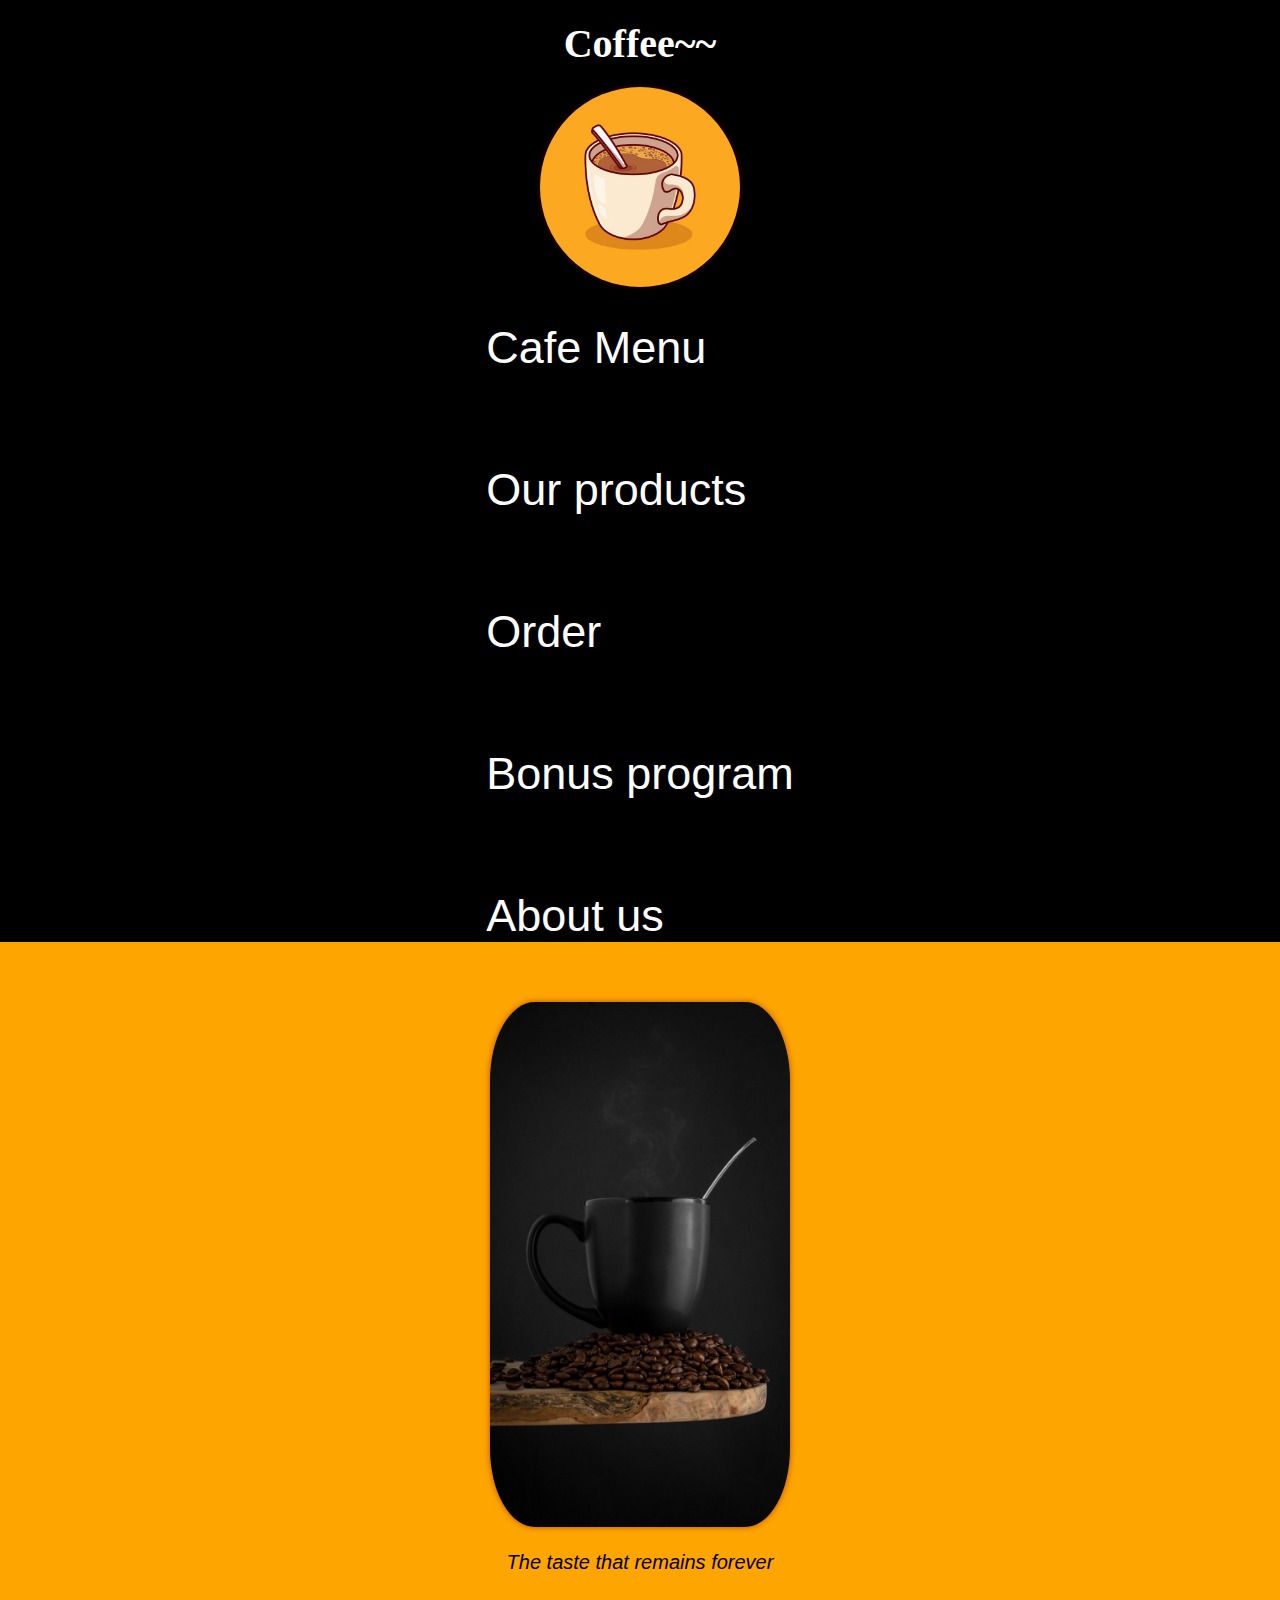
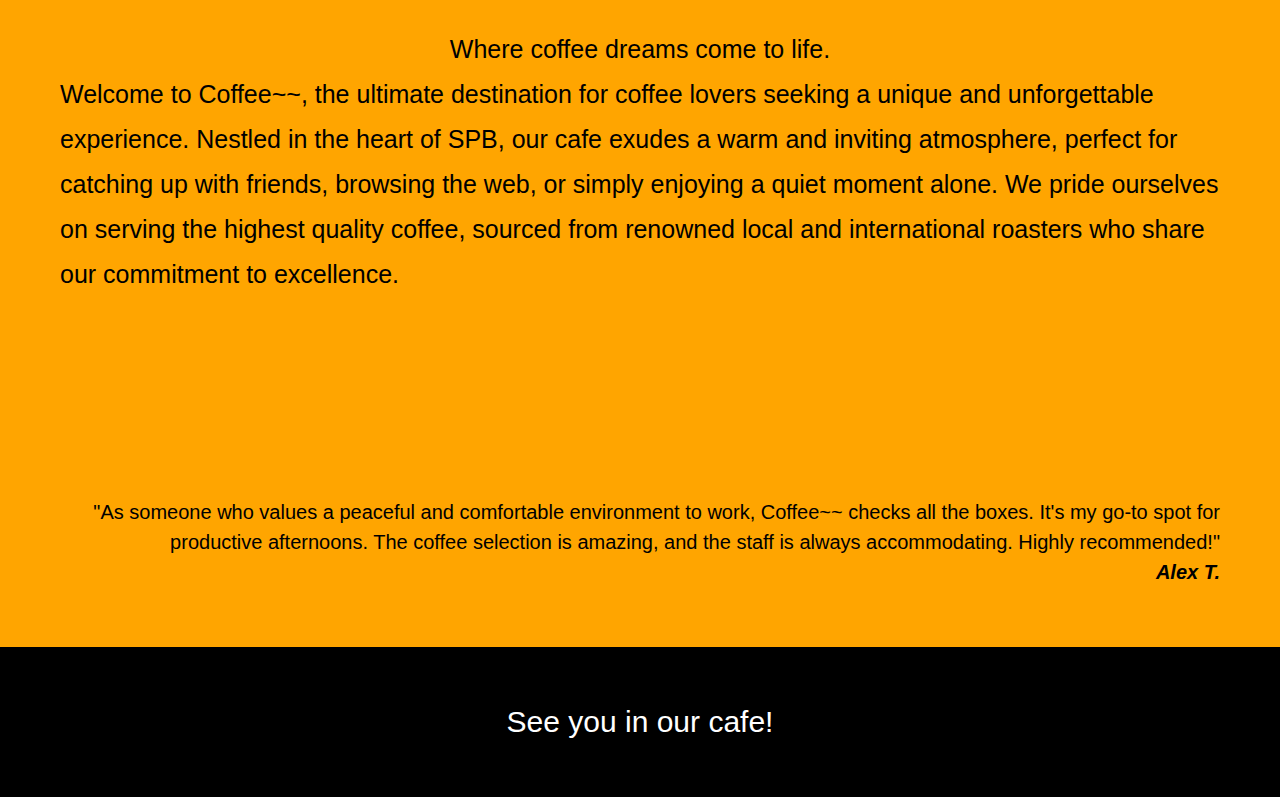
==== html/index.html @ e3198482 "refactor" ====
<!DOCTYPE html>
<html lang="eng">
<head>
    <meta charset="UTF-8">
    <title>Coffee~~</title>
    <link rel="icon" href="../images/coffee_pic_1.jpg">
    <link rel="stylesheet" href="../css/util.css">
    <link rel="stylesheet" href="../css/header/header.css">
    <link rel="stylesheet" href="../css/header/__logo/header__logo.css">
    <link rel="stylesheet" href="../css/header/__menu/header__menu.css">
    <link rel="stylesheet" href="../css/main/main.css">
    <link rel="stylesheet" href="../css/main/__welcome/main__welcome.css">
    <link rel="stylesheet" href="../css/footer/footer.css">
    <link rel="stylesheet" href="../css/footer/__footer-text/footer__footer-text.css">

</head>
<body>


<div class="header">
    <div class="header__image-container">
        <h1 class="header__image-title">Coffee~~</h1>
        <img class="header__coffee-image" src="../images/coffee_pic_1.jpg" alt="Coffee image">
    </div>
    <nav class="header__menu">
        <a class="header__link" href="cafe_menu.html">Cafe Menu</a>
        <a class="header__link">Our products</a>
        <a class="header__link">Order</a>
        <a class="header__link">Bonus program</a>
        <a class="header__link">About us</a>
    </nav>
</div>

<main class="main">
    <section class="welcome">
        <div class="welcome__image">
            <img class="welcome__coffee-image" src="../images/coffee_pic_2.jpg" alt="Coffee image">
            <p class="welcome__aside-text"><i>The taste that remains forever</i></p>
        </div>
        <div class="welcome__text-container">
            <div class="welcome__main-text">
                <p class="welcome__title"> Where coffee dreams come to life. </p>
                <p class="welcome__text">
                    Welcome to Coffee~~, the ultimate destination for coffee lovers seeking a unique and
                    unforgettable
                    experience.
                    Nestled in the heart of SPB, our cafe exudes a warm and inviting atmosphere, perfect for catching up with
                    friends, browsing the web, or simply enjoying a quiet moment alone.
                    We pride ourselves on serving the highest quality coffee, sourced from renowned local and international
                    roasters who share our commitment to excellence.</p>
            </div>
            <article class="welcome__review">
                <blockquote class="welcome__blockquote">
                    <p class="welcome__quote"> "As someone who values a peaceful and comfortable environment to work, Coffee~~
                        checks all the boxes.
                        It's my go-to spot for productive afternoons.
                        The coffee selection is amazing, and the staff is always accommodating. Highly recommended!" </p>
                    <cite class="welcome__author"><strong>Alex T.</strong></cite>
                </blockquote>
            </article>
        </div>
    </section>
</main>
<footer class="footer">
    <p class="footer__goodbye-text"> See you in our cafe! </p>
</footer>

</body>
</html>
---- css/util.css ----
* {
    padding: 0;
    margin: 0;
    border: none;
    box-sizing: border-box;
    font-family: sans-serif;
}
body {
    display: flex;
    flex-direction: column;
    justify-content: space-between;
    min-height: 100vh;
    min-width: 100vh;
}
a {
    text-decoration: none;
    color: inherit;
}
---- css/header/header.css ----
.header {
    height: 100%;
    width: 100%;
    background: black;
    display: flex;
    justify-content: space-around;
    align-items: center;
    gap: 15px;
    position: sticky;
    top: 0;
    z-index: 1;

}
@media only screen and (max-width: 1500px) {
    .header {
        flex-direction: column;
        position: static;
    }
    .header__menu {
        flex-direction: column;
        gap: 10px;
    }
}
---- css/header/__logo/header__logo.css ----
.header__image-container {
    padding: 20px;
    display: flex;
    flex-direction: column;
    justify-content: start;
    align-items: center;
    gap: 20px;
}
.header__image-title {
    font-family: cursive;
    font-size: 40px;
    color: white;
}
.header__coffee-image {
    width: 200px;
    height: auto;
    border-radius: 50%;
    filter: drop-shadow(0 0 3px rgba(100,0,0,0.5));
}
---- css/header/__menu/header__menu.css ----
.header__menu{
    display: flex;
    gap: 90px;
    justify-content: space-between;
    font-size: 45px;
    color: white;
}
---- css/main/main.css ----
.main {
    width: 100%;
    height: 100%;
    display: flex;
    flex: 1;
    background: orange;
    color: black;

}
@media only screen and (max-width: 1500px) {
    .welcome {
        flex-direction: column;
    }
}
---- css/main/__welcome/main__welcome.css ----
.welcome {
    padding: 60px;
    gap: 50px;
    font-size: 25px;
    line-height: 45px;
    color: black;
    display: flex;
    justify-content: space-around;

}

.welcome__image {

    display: flex;
    flex-direction: column;
    justify-content: flex-start;
    align-items: center;
    gap: 20px;
}


.welcome__coffee-image {
    width: 300px;
    height: 525px;
    border-radius: 15%;
    filter: drop-shadow(0 0 3px rgba(100, 0, 0, 0.5));
    display: flex;
}

.welcome__text-container {
    display: flex;
    flex-direction: column;
    justify-content: start;
    align-items: center;
    gap: 200px;

}

.welcome__main-text {
    display: flex;
    flex-direction: column;
    align-items: center;
}

.welcome__blockquote {
    font-family: cursive;
    font-size: 20px;
    line-height: 30px;
    text-align: right;
    color: black;
}

.welcome__aside-text {
    font-style: italic;
    font-size: 20px;
    line-height: 30px;
    color: black;

}
---- css/footer/footer.css ----
.footer {
    display: flex;
    justify-content: center;
    width: 100%;
    height: auto;
    background: black;
}
---- css/footer/__footer-text/footer__footer-text.css ----
.footer__goodbye-text {
    font-size: 30px;
    line-height: 150px;
    color: white;
}
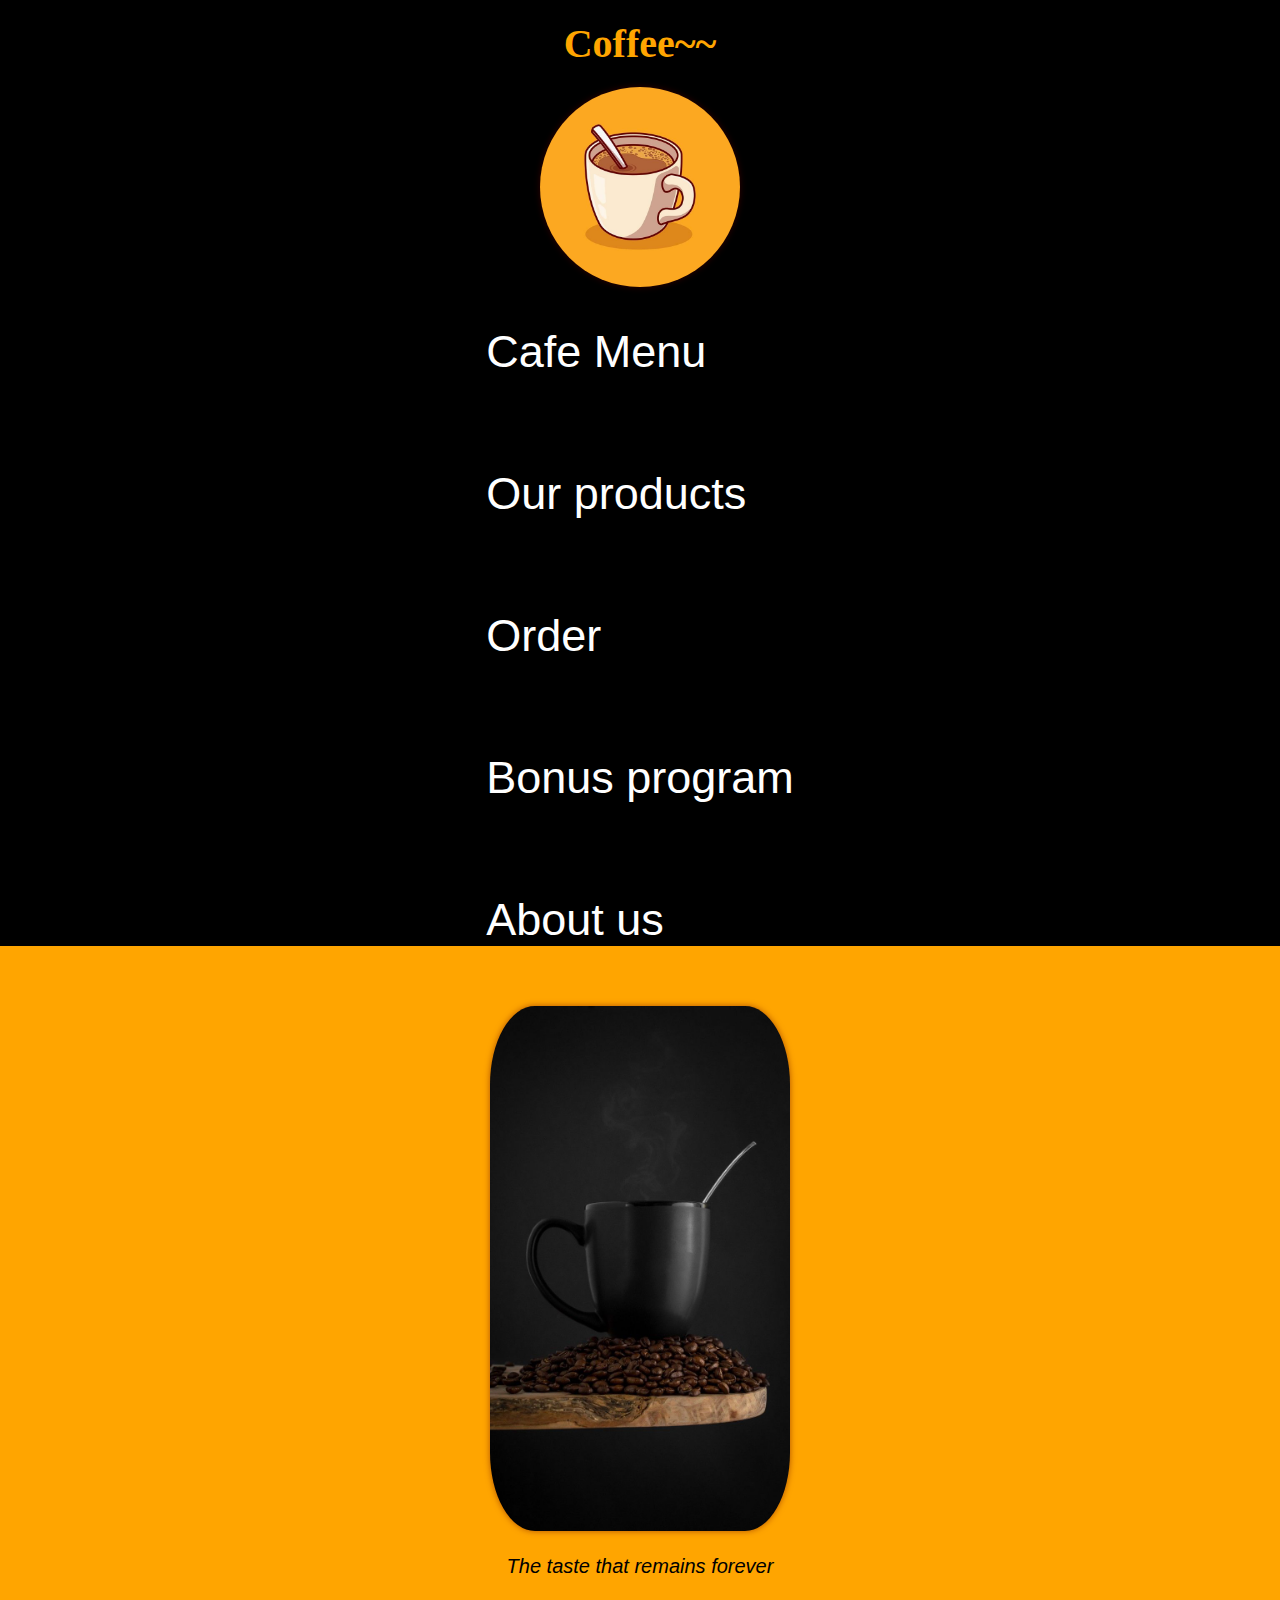
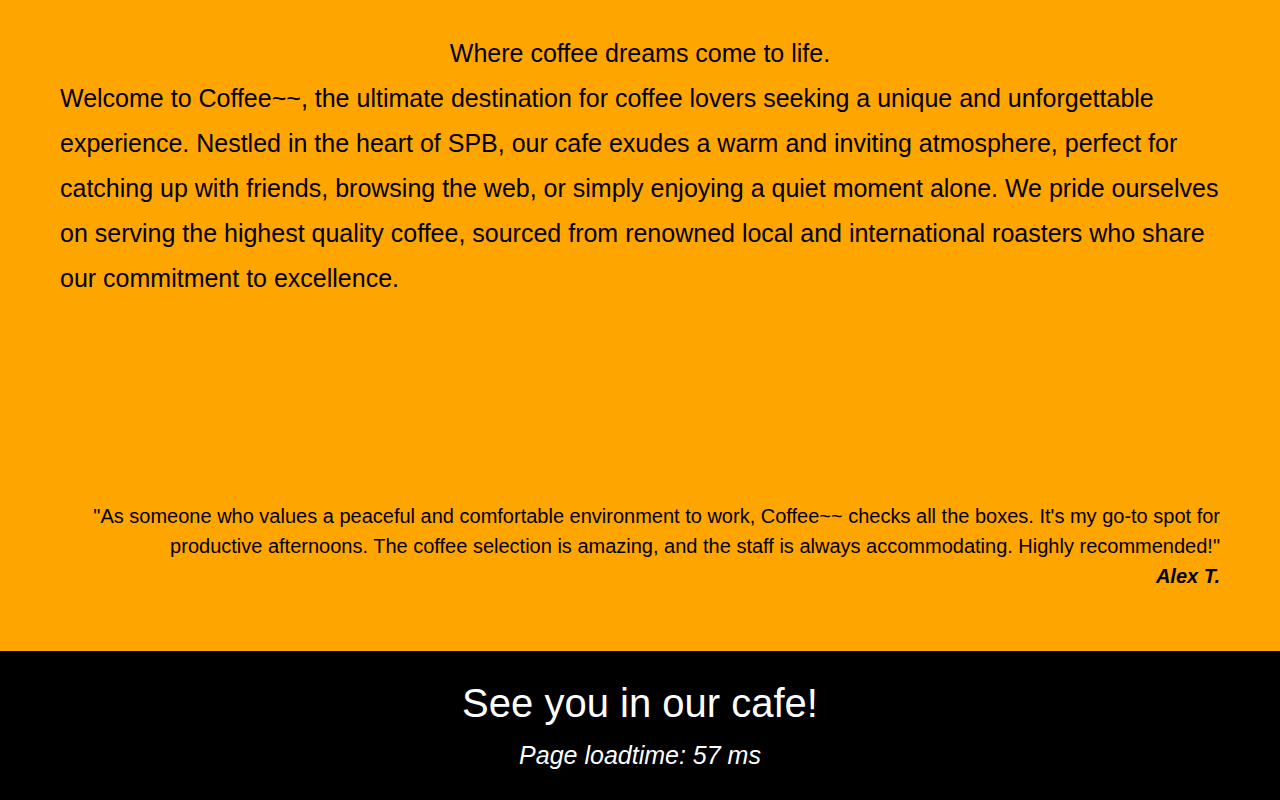
==== commit cd248940: "lab5" ====
--- a/html/index.html
+++ b/html/index.html
@@ -12,6 +12,8 @@
     <link rel="stylesheet" href="../css/main/__welcome/main__welcome.css">
     <link rel="stylesheet" href="../css/footer/footer.css">
     <link rel="stylesheet" href="../css/footer/__footer-text/footer__footer-text.css">
+    <link rel="stylesheet" href="../css/footer/__loadtime-text/footer__loadtime-text.css">
+    <script src="../scripts/page_load_time.js"></script>
 
 </head>
 <body>
@@ -19,16 +21,19 @@
 
 <div class="header">
     <div class="header__image-container">
-        <h1 class="header__image-title">Coffee~~</h1>
-        <img class="header__coffee-image" src="../images/coffee_pic_1.jpg" alt="Coffee image">
+        <h1 class="header__image-title" id="colorful-title">Coffee~~</h1>
+        <a class="header__link" id="index.html" href="index.html"> <img class="header__coffee-image" src="../images/coffee_pic_1.jpg" alt="Coffee image"> </a>
     </div>
     <nav class="header__menu">
-        <a class="header__link" href="cafe_menu.html">Cafe Menu</a>
-        <a class="header__link">Our products</a>
-        <a class="header__link">Order</a>
-        <a class="header__link">Bonus program</a>
-        <a class="header__link">About us</a>
+        <a class="header__link" id="cafe_menu.html" href="cafe_menu.html">Cafe Menu</a>
+        <a class="header__link" id="our_products.html" href="our_products.html">Our products</a>
+        <a class="header__link" id="order.html" href="order.html">Order</a>
+        <a class="header__link" id="bonus_program.html" href="bonus_program.html">Bonus program</a>
+        <a class="header__link" id="about_us.html" href="about_us.html">About us</a>
     </nav>
+    <script src="../scripts/change_color.js"></script>
+    <script src="../scripts/menu_active.js"></script>
+
 </div>
 
 <main class="main">
@@ -63,6 +68,7 @@
 </main>
 <footer class="footer">
     <p class="footer__goodbye-text"> See you in our cafe! </p>
+    <p class="footer__loadtime-text"></p>
 </footer>
 
 </body>
--- a/css/header/__logo/header__logo.css
+++ b/css/header/__logo/header__logo.css
@@ -11,6 +11,12 @@
     font-size: 40px;
     color: white;
 }
+.header__image-title-orange {
+    font-family: cursive;
+    font-size: 40px;
+    color: orange;
+
+}
 .header__coffee-image {
     width: 200px;
     height: auto;
--- a/css/header/__menu/header__menu.css
+++ b/css/header/__menu/header__menu.css
@@ -4,4 +4,15 @@
     justify-content: space-between;
     font-size: 45px;
     color: white;
+}
+.header__linkActive {
+    color: orange;
+}
+.header__link:hover {
+    color:orange;
+}
+.active {
+    color:orange;
+    text-decoration: underline;
+
 }--- a/css/footer/footer.css
+++ b/css/footer/footer.css
@@ -1,6 +1,8 @@
 .footer {
     display: flex;
-    justify-content: center;
+    flex-direction: column;
+    align-items: center;
+    gap: 15px;
     width: 100%;
     height: auto;
     background: black;
--- a/css/footer/__footer-text/footer__footer-text.css
+++ b/css/footer/__footer-text/footer__footer-text.css
@@ -1,5 +1,5 @@
 .footer__goodbye-text {
-    font-size: 30px;
-    line-height: 150px;
+    font-size: 40px;
     color: white;
+    padding-top: 30px;
 }--- a/css/footer/__loadtime-text/footer__loadtime-text.css
+++ b/css/footer/__loadtime-text/footer__loadtime-text.css
@@ -0,0 +1,6 @@
+.footer__loadtime-text {
+    font-size: 25px;
+    color: white;
+    padding-bottom: 30px;
+    font-style: italic;
+}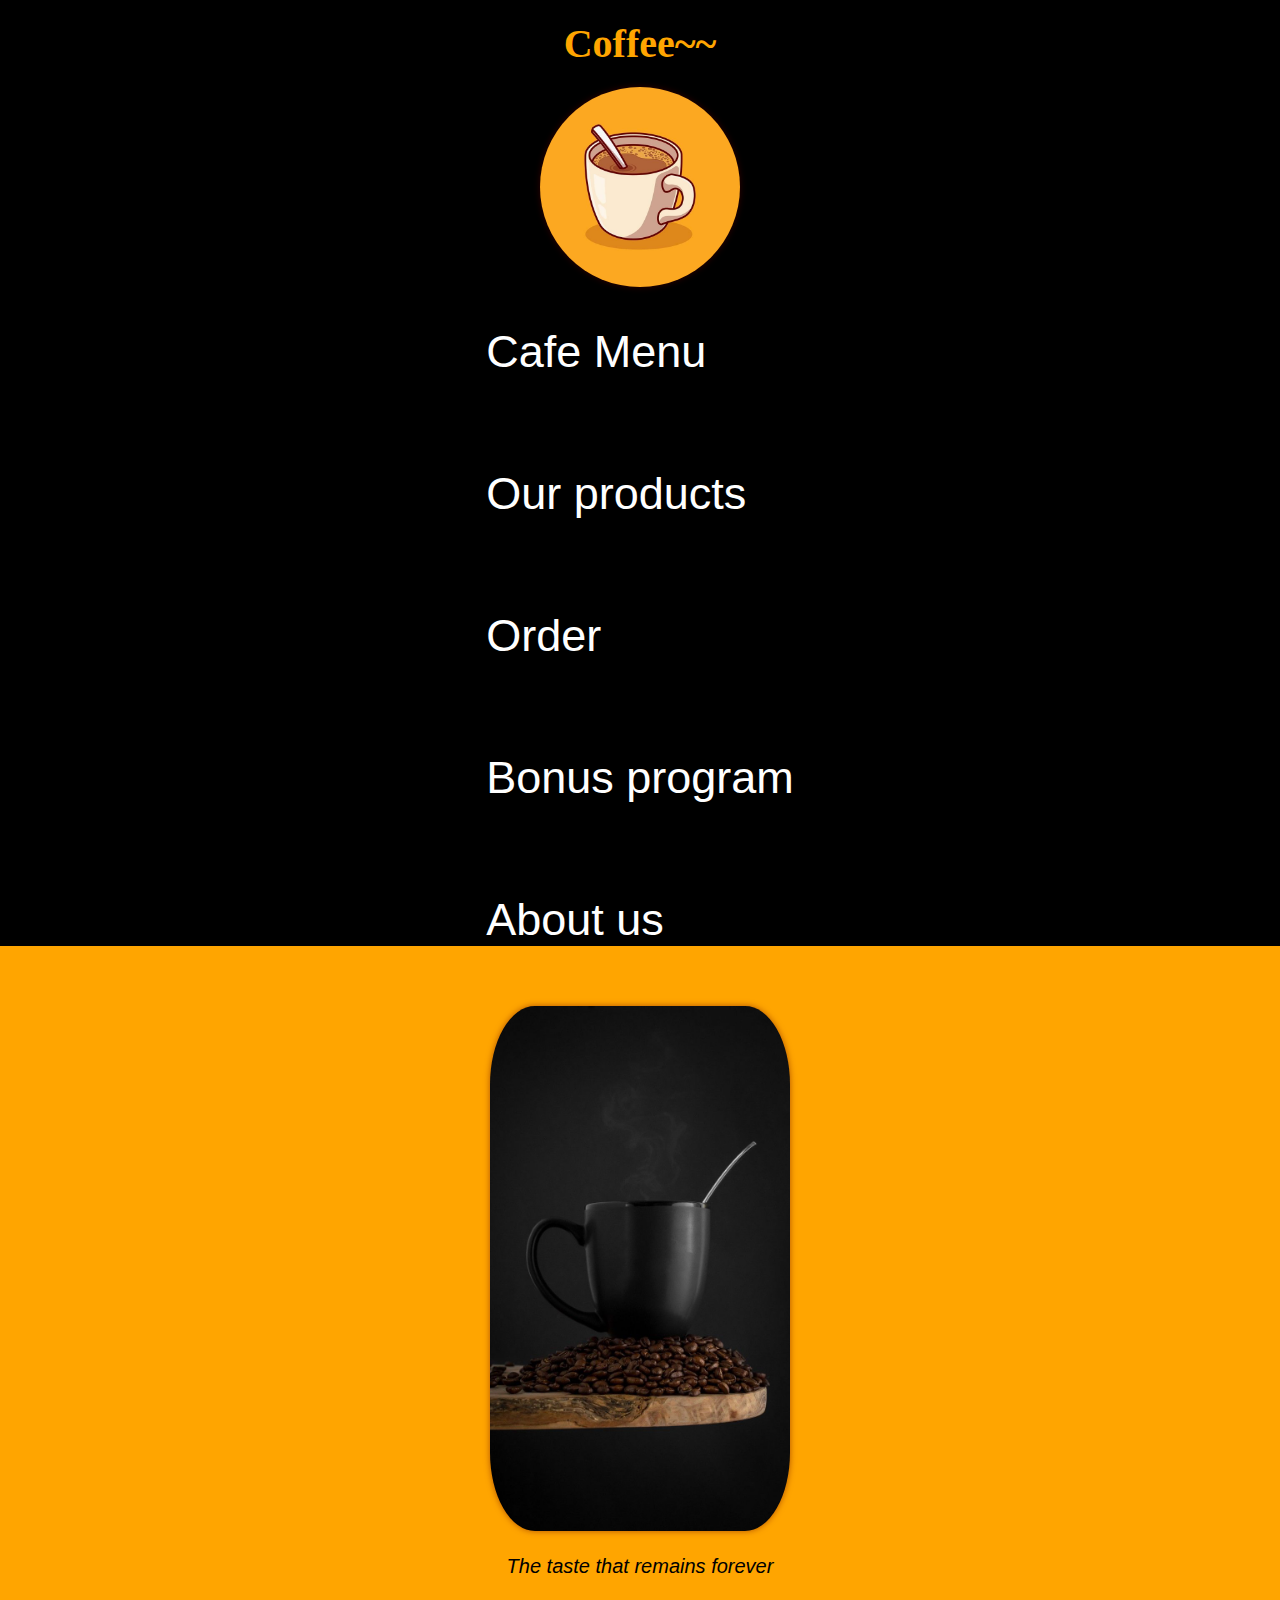
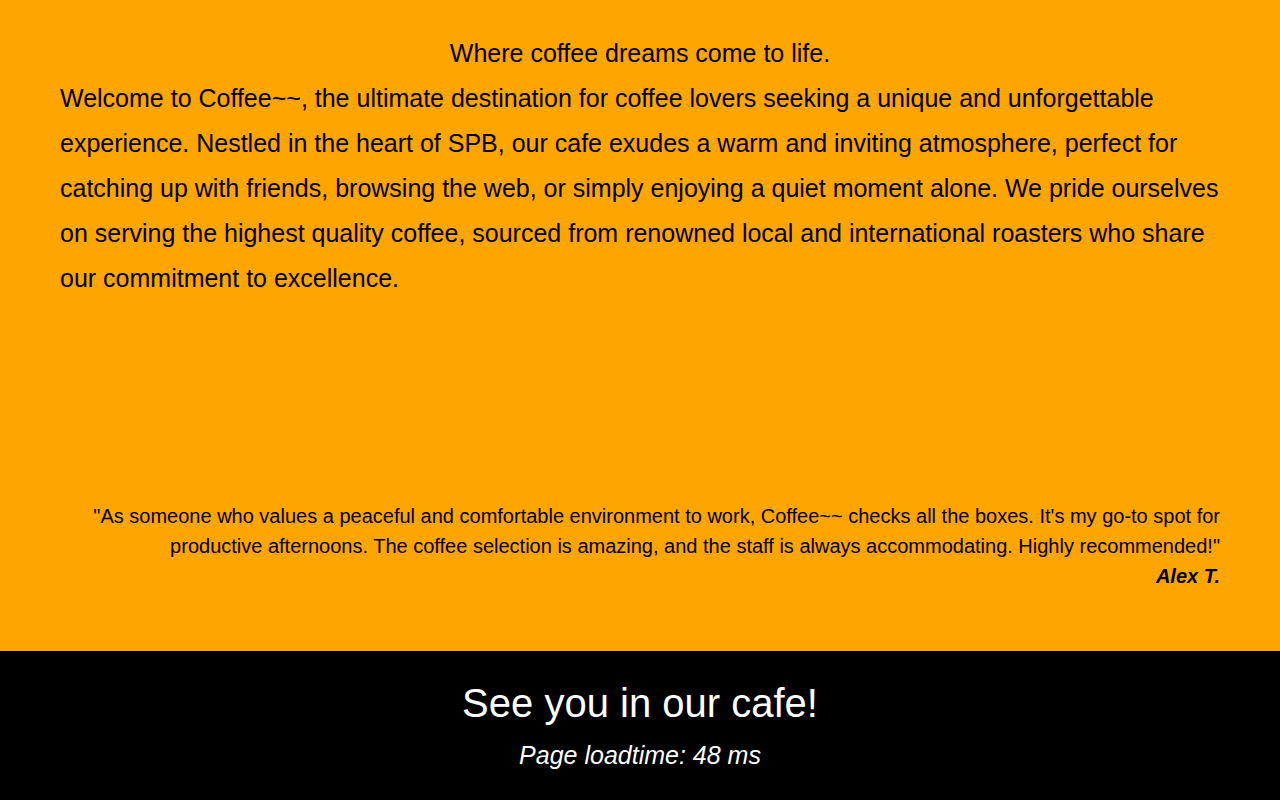
==== commit 3291a235: "refactor" ====
--- a/html/index.html
+++ b/html/index.html
@@ -5,14 +5,14 @@
     <title>Coffee~~</title>
     <link rel="icon" href="../images/coffee_pic_1.jpg">
     <link rel="stylesheet" href="../css/util.css">
-    <link rel="stylesheet" href="../css/header/header.css">
-    <link rel="stylesheet" href="../css/header/__logo/header__logo.css">
-    <link rel="stylesheet" href="../css/header/__menu/header__menu.css">
-    <link rel="stylesheet" href="../css/main/main.css">
-    <link rel="stylesheet" href="../css/main/__welcome/main__welcome.css">
-    <link rel="stylesheet" href="../css/footer/footer.css">
-    <link rel="stylesheet" href="../css/footer/__footer-text/footer__footer-text.css">
-    <link rel="stylesheet" href="../css/footer/__loadtime-text/footer__loadtime-text.css">
+    <link rel="stylesheet" href="../css/header.css">
+    <link rel="stylesheet" href="../css/header__logo.css">
+    <link rel="stylesheet" href="../css/header__menu.css">
+    <link rel="stylesheet" href="../css/main.css">
+    <link rel="stylesheet" href="../css/main__welcome.css">
+    <link rel="stylesheet" href="../css/footer.css">
+    <link rel="stylesheet" href="../css/footer__footer-text.css">
+    <link rel="stylesheet" href="../css/footer__loadtime-text.css">
     <script src="../scripts/page_load_time.js"></script>
 
 </head>
--- a/css/header.css
+++ b/css/header.css
@@ -0,0 +1,23 @@
+.header {
+    height: 100%;
+    width: 100%;
+    background: black;
+    display: flex;
+    justify-content: space-around;
+    align-items: center;
+    gap: 15px;
+    position: sticky;
+    top: 0;
+    z-index: 1;
+
+}
+@media only screen and (max-width: 1500px) {
+    .header {
+        flex-direction: column;
+        position: static;
+    }
+    .header__menu {
+        flex-direction: column;
+        gap: 10px;
+    }
+}
--- a/css/header__logo.css
+++ b/css/header__logo.css
@@ -0,0 +1,25 @@
+.header__image-container {
+    padding: 20px;
+    display: flex;
+    flex-direction: column;
+    justify-content: start;
+    align-items: center;
+    gap: 20px;
+}
+.header__image-title {
+    font-family: cursive;
+    font-size: 40px;
+    color: white;
+}
+.header__image-title-orange {
+    font-family: cursive;
+    font-size: 40px;
+    color: orange;
+
+}
+.header__coffee-image {
+    width: 200px;
+    height: auto;
+    border-radius: 50%;
+    filter: drop-shadow(0 0 3px rgba(100,0,0,0.5));
+}--- a/css/header__menu.css
+++ b/css/header__menu.css
@@ -0,0 +1,18 @@
+.header__menu{
+    display: flex;
+    gap: 90px;
+    justify-content: space-between;
+    font-size: 45px;
+    color: white;
+}
+.header__linkActive {
+    color: orange;
+}
+.header__link:hover {
+    color:orange;
+}
+.active {
+    color:orange;
+    text-decoration: underline;
+
+}--- a/css/main.css
+++ b/css/main.css
@@ -0,0 +1,14 @@
+.main {
+    width: 100%;
+    height: 100%;
+    display: flex;
+    flex: 1;
+    background: orange;
+    color: black;
+
+}
+@media only screen and (max-width: 1500px) {
+    .welcome {
+        flex-direction: column;
+    }
+}--- a/css/main__welcome.css
+++ b/css/main__welcome.css
@@ -0,0 +1,59 @@
+.welcome {
+    padding: 60px;
+    gap: 50px;
+    font-size: 25px;
+    line-height: 45px;
+    color: black;
+    display: flex;
+    justify-content: space-around;
+
+}
+
+.welcome__image {
+
+    display: flex;
+    flex-direction: column;
+    justify-content: flex-start;
+    align-items: center;
+    gap: 20px;
+}
+
+
+.welcome__coffee-image {
+    width: 300px;
+    height: 525px;
+    border-radius: 15%;
+    filter: drop-shadow(0 0 3px rgba(100, 0, 0, 0.5));
+    display: flex;
+}
+
+.welcome__text-container {
+    display: flex;
+    flex-direction: column;
+    justify-content: start;
+    align-items: center;
+    gap: 200px;
+
+}
+
+.welcome__main-text {
+    display: flex;
+    flex-direction: column;
+    align-items: center;
+}
+
+.welcome__blockquote {
+    font-family: cursive;
+    font-size: 20px;
+    line-height: 30px;
+    text-align: right;
+    color: black;
+}
+
+.welcome__aside-text {
+    font-style: italic;
+    font-size: 20px;
+    line-height: 30px;
+    color: black;
+
+}--- a/css/footer.css
+++ b/css/footer.css
@@ -0,0 +1,9 @@
+.footer {
+    display: flex;
+    flex-direction: column;
+    align-items: center;
+    gap: 15px;
+    width: 100%;
+    height: auto;
+    background: black;
+}--- a/css/footer__footer-text.css
+++ b/css/footer__footer-text.css
@@ -0,0 +1,5 @@
+.footer__goodbye-text {
+    font-size: 40px;
+    color: white;
+    padding-top: 30px;
+}--- a/css/footer__loadtime-text.css
+++ b/css/footer__loadtime-text.css
@@ -0,0 +1,6 @@
+.footer__loadtime-text {
+    font-size: 25px;
+    color: white;
+    padding-bottom: 30px;
+    font-style: italic;
+}